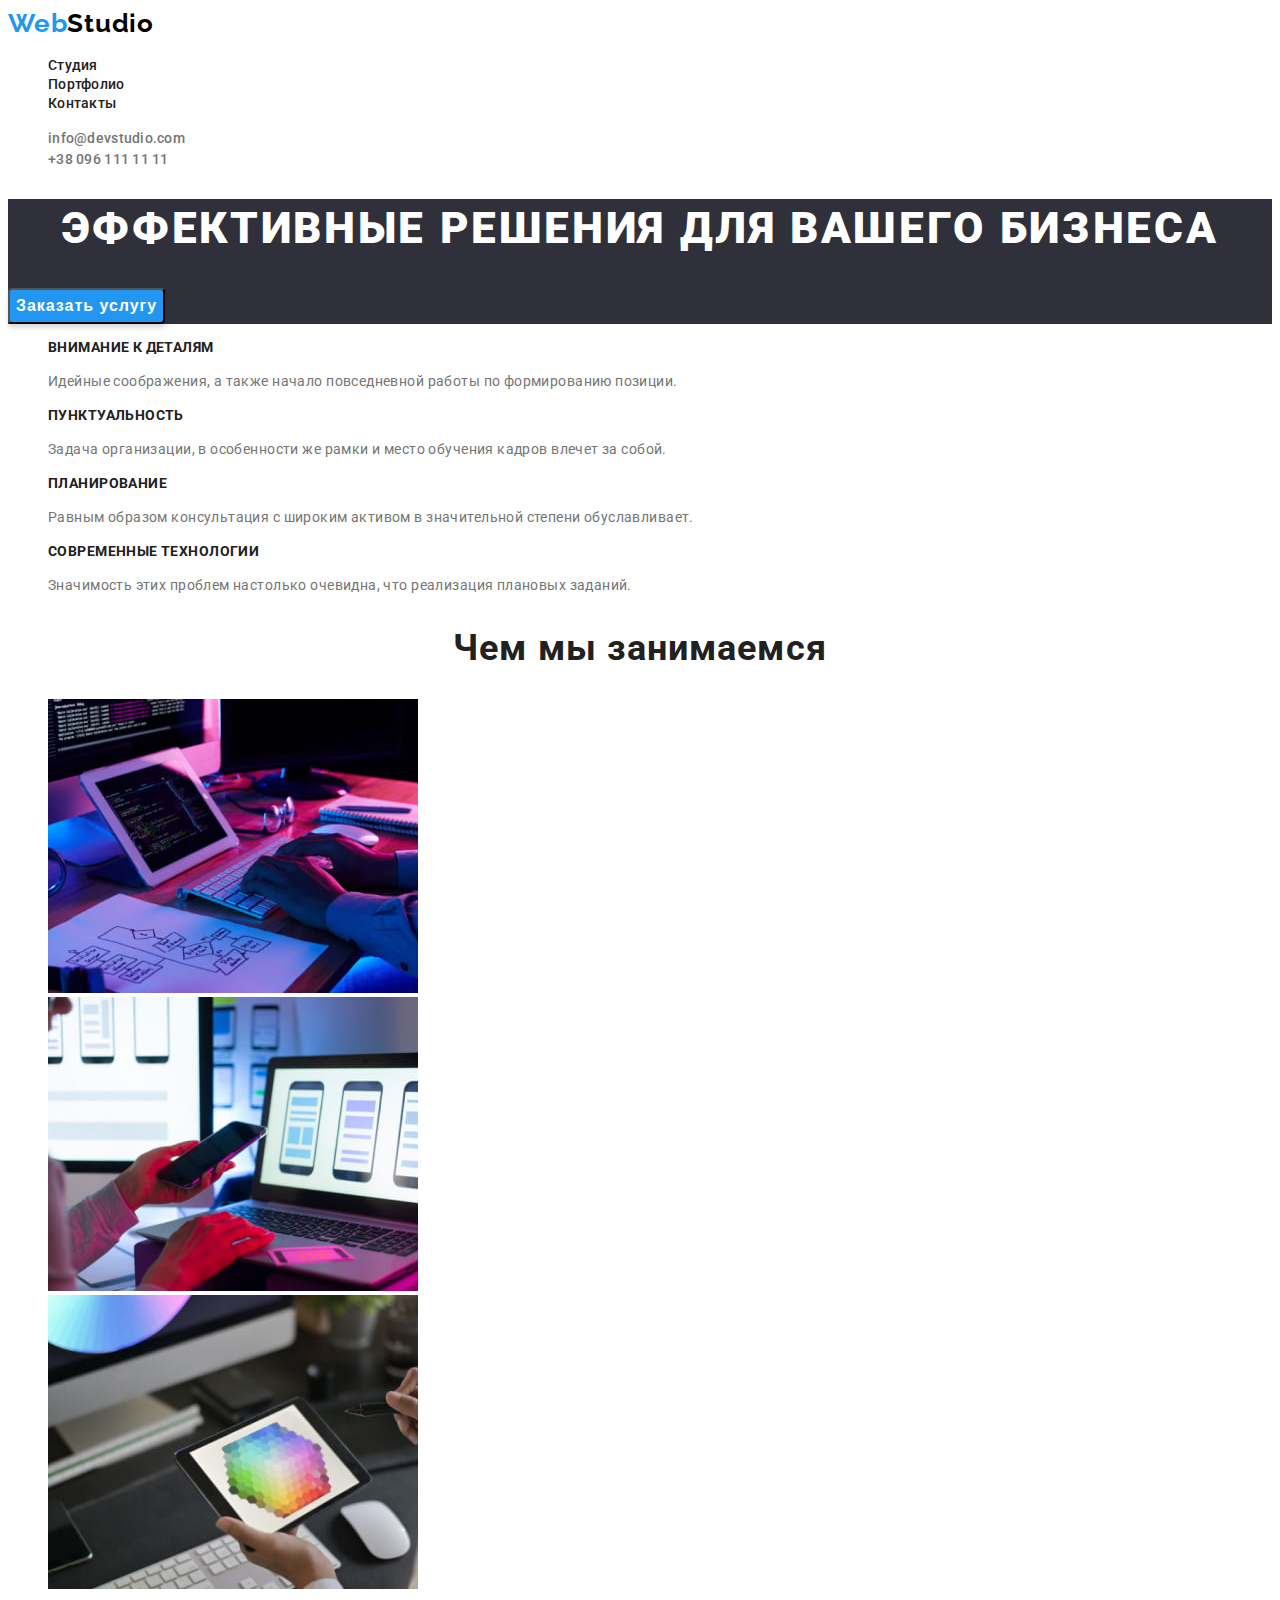
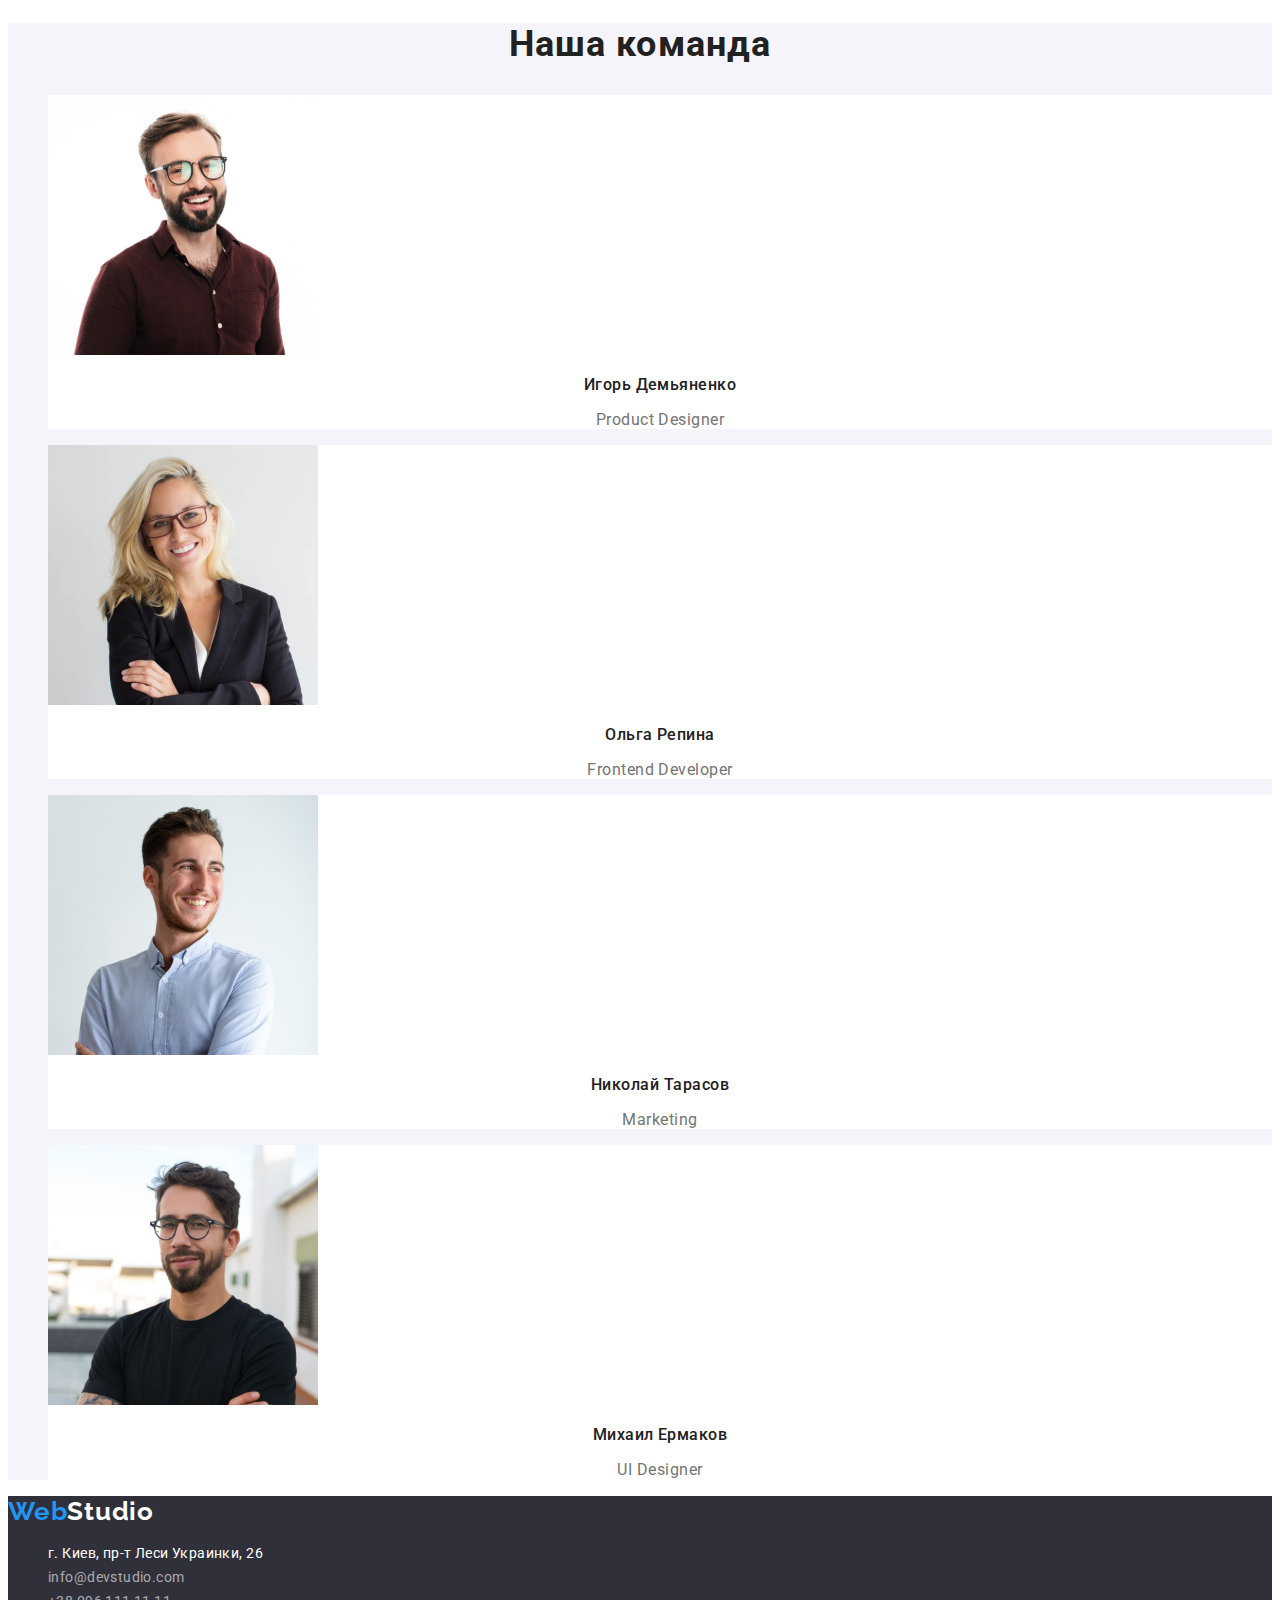
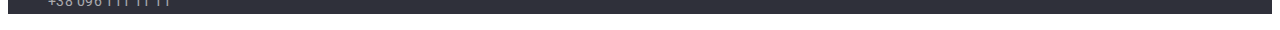
==== index.html @ 6df21501 "Домашнє завдання 2" ====
<!DOCTYPE html>
<html lang="ru">

<head>
    <meta charset="UTF-8">
    <meta http-equiv="X-UA-Compatible" content="IE=edge">
    <meta name="viewport" content="width=device-width, initial-scale=1.0">
    <link rel="preconnect" href="https://fonts.googleapis.com">
    <link rel="preconnect" href="https://fonts.gstatic.com" crossorigin>
    <link href="https://fonts.googleapis.com/css2?family=Raleway:wght@700&family=Roboto:wght@400;500;700;900&display=swap"
        rel="stylesheet">
    <link rel="stylesheet" href="./css/styles.css">
    <title>Студия</title>
</head>

<body>
    <header class="page-header">
        <nav>
            <a class="logo" href="./index.html">Web<span class="logo-header">Studio</span></a>
            <ul class="site-nav">
                <li><a class="site-nav-link" href="#">Студия</a></li>
                <li><a class="site-nav-link" href="./portfolio.html">Портфолио</a></li>
                <li><a class="site-nav-link" href="#">Контакты</a></li>
            </ul>  
        </nav>
        <ul class="auth-nav">
            <li><a class="auth-nav-link" href="mailto:info@devstudio.com" >info@devstudio.com</a></li>
            <li><a class="auth-nav-link" href="tel:+380961111111">+38 096 111 11 11</a></li>
        </ul>
    </header>
    <main class="page-main">
        <!--Шапка-->
        <section class="main-section">
            <h1 class="main-title">Эффективные решения для вашего бизнеса</h1>
            <button class="main-button" type="button">Заказать услугу</button>
        </section>
        <!--Особенности-->
        <section class="feature">
            <h2 style="display: none;">Наши преимущества</h2>
            <ul class="feature-list">
                <li>
                    <h3 class="feature-list-title">Внимание к деталям</h3>
                    <p class="feature-list-text">Идейные соображения, а также начало повседневной работы по формированию позиции.</p>
                </li>
                <li>
                    <h3 class="feature-list-title">Пунктуальность</h3>
                    <p class="feature-list-text">Задача организации, в особенности же рамки и место обучения кадров влечет за собой.</p>
                </li>
                <li>
                    <h3 class="feature-list-title">Планирование</h3>
                    <p class="feature-list-text">Равным образом консультация с широким активом в значительной степени обуславливает.</p>
                </li>
                <li>
                    <h3 class="feature-list-title">Современные технологии</h3>
                    <p class="feature-list-text">Значимость этих проблем настолько очевидна, что реализация плановых заданий.</p>
                </li>
            </ul>
        </section>
        <!--Чем мы занимаемся-->
        <section class="work">
            <h2 class="section-title">Чем мы занимаемся</h2>
            <ul class="work-list">
                <li><img src="./images/box1.jpg" alt="Печатает разметку сайта или приложении" width="370" height="294">
                </li>
                <li><img src="./images/box2.jpg" alt="Разрабатывает мобильные приложения" width="370" height="294">
                </li>
                <li><img src="./images/box3.jpg" alt="Оформляет сайты или приложения" width="370" height="294"></li>
            </ul>
        </section>
        <!--Наша команда-->
        <section class="team">
            <h2 class="section-title">Наша команда</h2>
            <ul class="team-list">
                <li class="team-list-item">
                    <img src="./images/Igor_Demyanenko.jpg" alt="Игорь Демьяненко" width="270" height="260">
                    <h3 class="team-list-title">Игорь Демьяненко</h3>
                    <p class="team-list-text">Product Designer</p>
                </li>
                <li class="team-list-item">
                    <img src="./images/Olga_Repina.jpg" alt="Ольга Репина" width="270" height="260">
                    <h3 class="team-list-title">Ольга Репина</h3>
                    <p class="team-list-text">Frontend Developer</p>
                </li>
                <li class="team-list-item">
                    <img src="./images/Nikolai_Tarasov.jpg" alt="Николай Тарасов" width="270" height="260">
                    <h3 class="team-list-title">Николай Тарасов</h3>
                    <p class="team-list-text">Marketing</p>
                </li>
                <li class="team-list-item">
                    <img src="./images/Mikhail_Ermakov.jpg" alt="Михаил Ермаков" width="270" height="260">
                    <h3 class="team-list-title">Михаил Ермаков</h3>
                    <p class="team-list-text">UI Designer</p>
                </li>
            </ul>
        </section>
    </main>
    <footer class="page-footer">
        <a class="logo" href="./index.html">Web<span class="logo-footer">Studio</span></a>
        <address>
            <ul class="address-list">
                <li ><a class="address-list-map" href="http://surl.li/bkaxq" target="_blank" rel="noreferrer noopener">г. Киев, пр-т Леси Украинки, 26</a></li>
                <li ><a class="address-list-link" href="mailto:info@devstudio.com">info@devstudio.com</a></li>
                <li ><a class="address-list-link" href="tel:+380961111111">+38 096 111 11 11</a></li>
            </ul>
        </address>
    </footer>
</body>
</html>
---- css/styles.css ----
:root {
    --title-color: #212121;
    --text-color: #757575;
    --accent-color: #2196f3;
    --primary-white-color: #ffffff;
    --whitecolor-60color: rgba(255, 255, 255, 0.6);
    --dark-background-color: #2f303a;
    --light-background-color: #f5f4fa;
    --logo-black: #000000;
    --box-shadow-color:rgba(0, 0, 0, 0.15);
  }
  body {
    font-family: 'Roboto', sans-serif;
    color: var(--text-color);
    background-color: var(--primary-white-color)
  }
  ul {
    list-style: none;
  }
  .section-title {
    color: var(--title-color);
    font-weight: 700;
    font-size: 36px;
    line-height: 1.17;
    text-align: center;
    letter-spacing: 0.03em;
  }
  /*Лого*/
  .logo {
    font-family: 'Raleway';
    color: var(--accent-color);
    font-weight: 700;
    font-size: 26px;
    line-height: 1.19;
    letter-spacing: 0.03em;
    text-decoration-line: none;
  }
  .logo-header {
    color: var(--logo-black);
    font-weight: 700;
    font-size: 26px;
    line-height: 1.19;
    letter-spacing: 0.03em;
  }
  .logo-footer {
    color: var(--primary-white-color);
    font-weight: 700;
    font-size: 26px;
    line-height: 1.19;
    letter-spacing: 0.03em;
  }
  /*Навігація*/
  .site-nav-link {
    color: var(--title-color);
    font-weight: 500;
    font-size: 14px;
    line-height: 1.14;
    letter-spacing: 0.02em;
    text-decoration-line: none;
  }
  .site-nav-link:hover,
  .site-nav-link:focus {
    color: var(--accent-color);
  }
  .auth-nav-link {
    color: var(--text-color);
    font-weight: 500;
    font-size: 14px;
    line-height: 1.4;
    letter-spacing: 0.02em;
    text-decoration-line: none;
  }
  .auth-nav-link:hover,
  .auth-nav-link:focus {
    color: var(--accent-color);
  }
  /*Шапка*/
  .main-section,
  .page-footer {
    background-color: var(--dark-background-color);
  }
  .main-title {
    color: var(--primary-white-color);
    font-weight: 900;
    font-size: 44px;
    line-height: 1.36;
    text-align: center;
    letter-spacing: 0.06em;
    text-transform: uppercase;
  }
  .main-button {
    color: var(--primary-white-color);
    background: var(--accent-color);
    font-weight: 700;
    font-size: 16px;
    line-height: 1.88;
    display: flex;
    align-items: center;
    text-align: center;
    letter-spacing: 0.06em;
    box-shadow: 0px 4px 4px var(--box-shadow-color);
    border-radius: 4px;
    cursor: pointer;
  }
  /*Особенности*/
  .feature-list-title {
    color: var(--title-color);
    font-weight: 700;
    font-size: 14px;
    line-height: 1.14;
    letter-spacing: 0.03em;
    text-transform: uppercase;
  }
  .feature-list-text {
    font-size: 14px;
    line-height: 1.71;
    letter-spacing: 0.03em;
  }
  /*Наша команда*/
  .team {
    background-color: var(--light-background-color);
  }
  .team-list-item {
    background-color: var(--primary-white-color);
  }
  .team-list-title {
    color: var(--title-color);
    font-weight: 500;
    font-size: 16px;
    line-height: 1.19;
    text-align: center;
    letter-spacing: 0.03em;
  }
  .team-list-text {
    font-size: 16px;
    line-height: 1.19;
    text-align: center;
    letter-spacing: 0.03em;
  }
  /*Підвал*/
  .address-list-map {
    color: var(--primary-white-color);
    font-size: 14px;
    line-height: 1.71;
    letter-spacing: 0.03em;
    font-style: normal;
    text-decoration-line: none;
  }
  .address-list-link {
    color: var(--whitecolor-60color);
    font-size: 14px;
    line-height: 1.71;
    letter-spacing: 0.03em;
    font-style: normal;
    text-decoration-line: none;
  }
  .address-list-map:hover,
  .address-list-map:focus {
    color: var(--accent-color);
  }
  .address-list-link:hover,
  .address-list-link:focus {
    color: var(--accent-color);
  }
  /*ПОРТФОЛІО*/
  /*Фільтри*/
  .filters-button {
    background-color: var(--light-background-color);
    color: var(--title-color);
    font-weight: 500;
    font-size: 16px;
    line-height: 1.62;
    text-align: center;
    letter-spacing: 0.03em;
    cursor: pointer;
  }
  .filters-button:hover,
  .filters-button:focus {
    color: var(--primary-white-color);
    background-color: var(--accent-color);
  }
  /*Проекти*/
  .projects-title {
    color: var(--title-color);
    font-weight: 700;
    font-size: 18px;
    line-height: 2;
    letter-spacing: 0.06em;
  }
  .projects-text {
    font-size: 16px;
    line-height: 1.88;
    letter-spacing: 0.03em;
  }
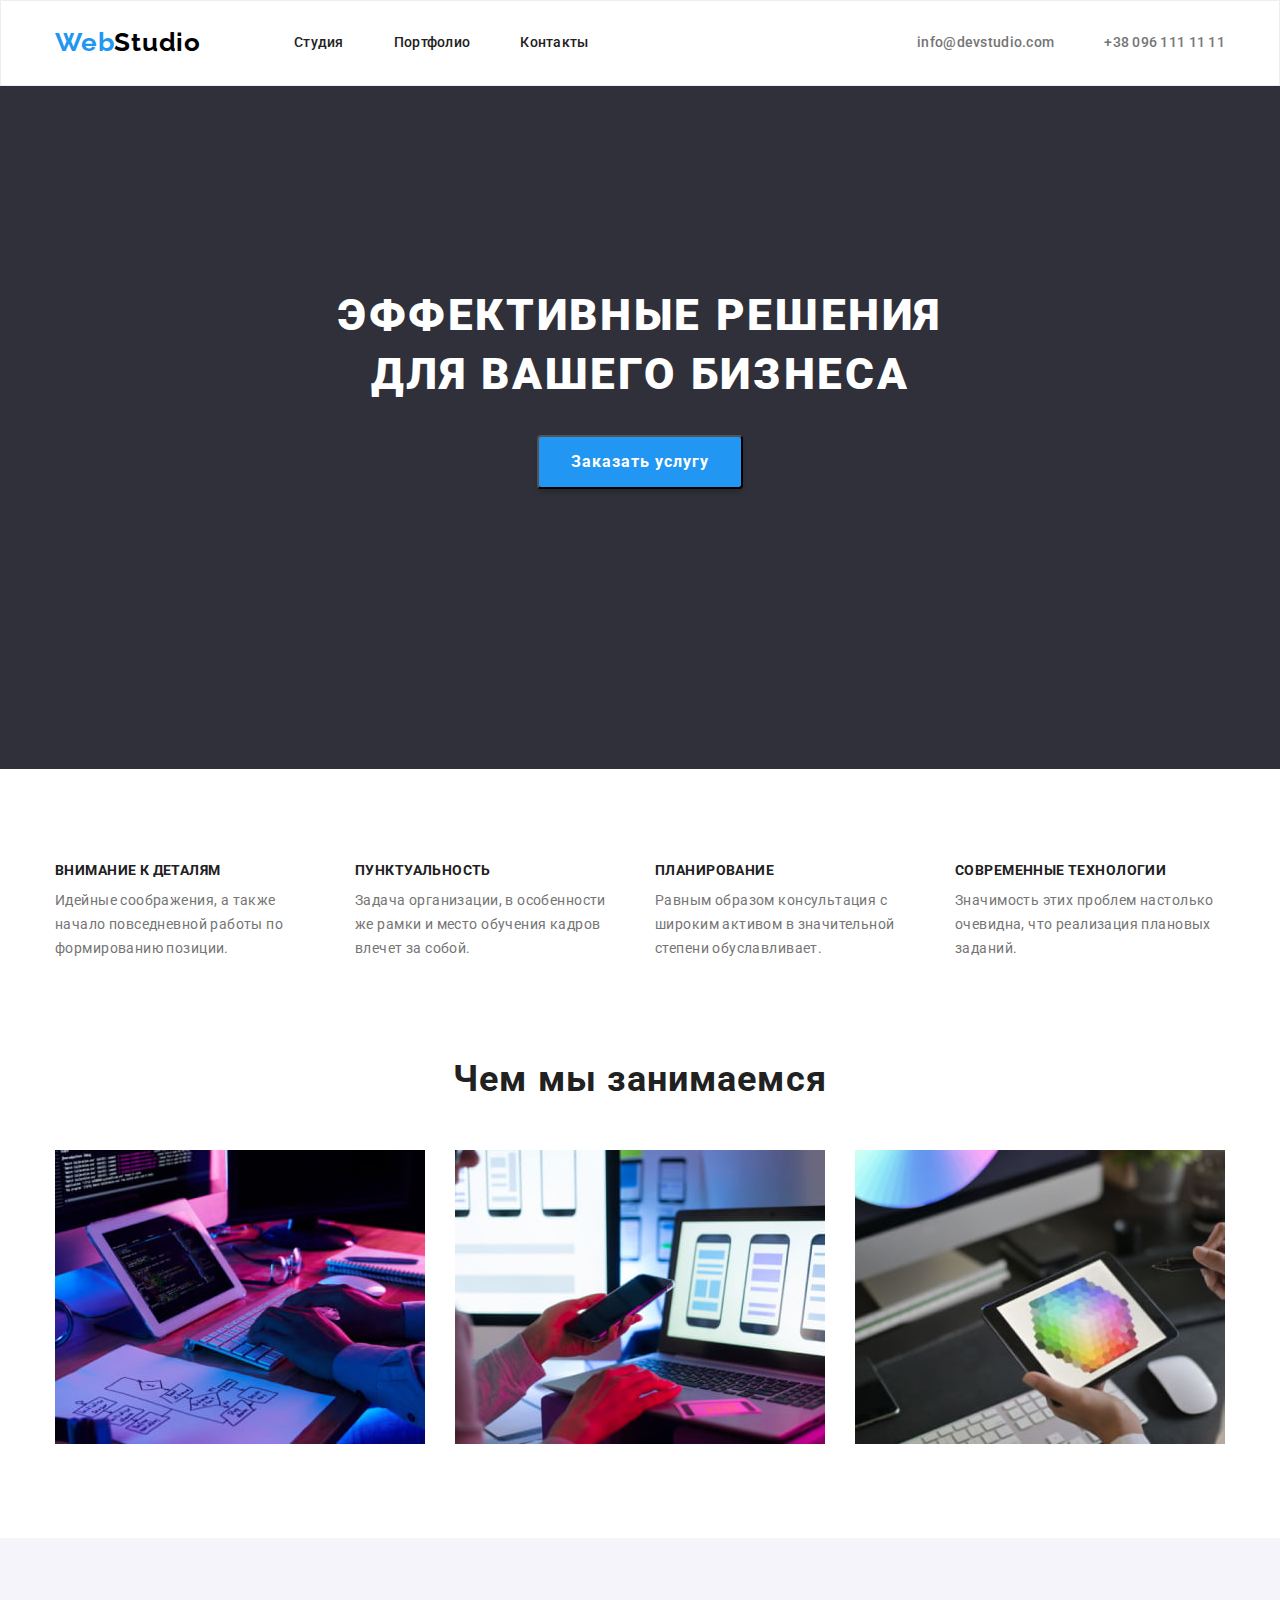
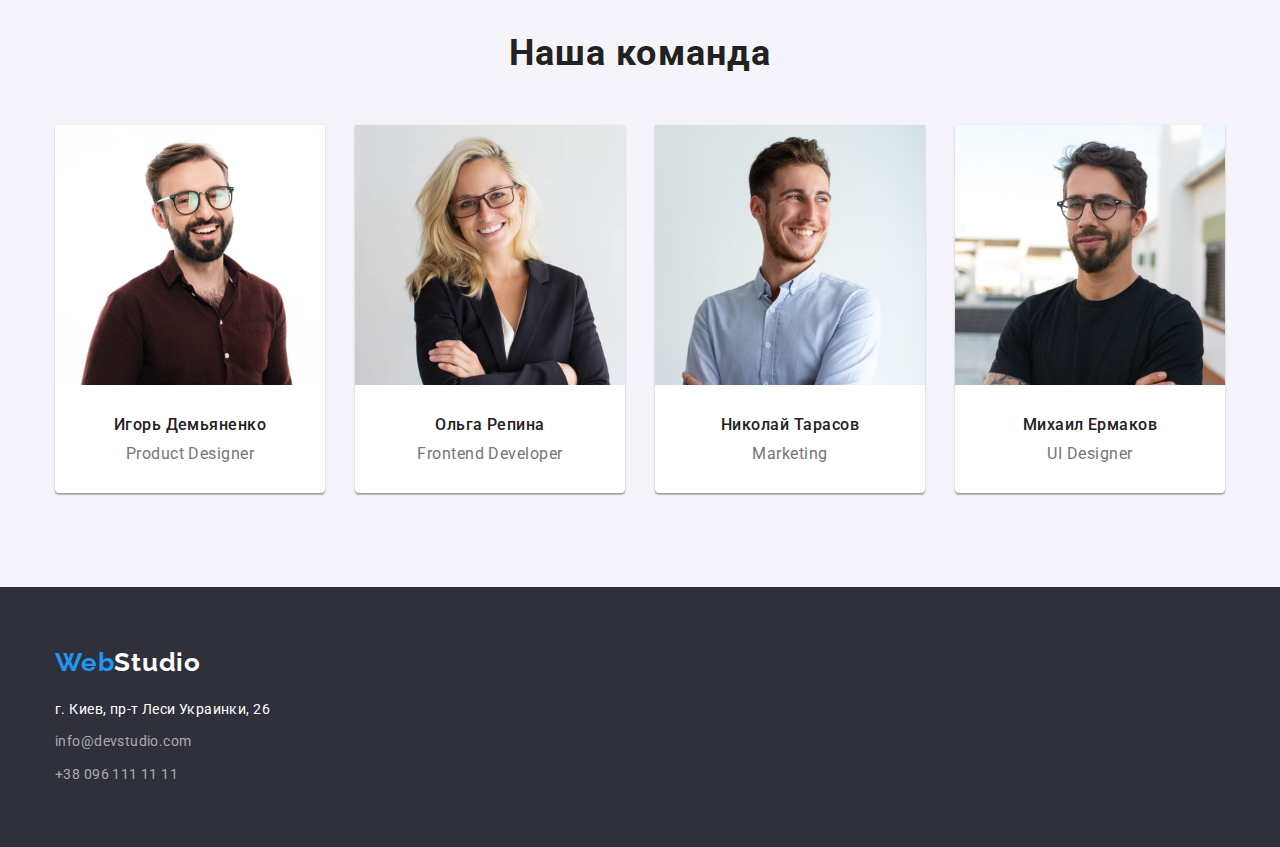
==== commit 9159a00b: "Розміщення контенту" ====
--- a/index.html
+++ b/index.html
@@ -9,67 +9,80 @@
     <link rel="preconnect" href="https://fonts.gstatic.com" crossorigin>
     <link href="https://fonts.googleapis.com/css2?family=Raleway:wght@700&family=Roboto:wght@400;500;700;900&display=swap"
         rel="stylesheet">
+    <link rel="stylesheet" href="https://cdnjs.cloudflare.com/ajax/libs/modern-normalize/1.0.0/modern-normalize.min.css"/>
     <link rel="stylesheet" href="./css/styles.css">
     <title>Студия</title>
 </head>
 
 <body>
     <header class="page-header">
-        <nav>
-            <a class="logo" href="./index.html">Web<span class="logo-header">Studio</span></a>
-            <ul class="site-nav">
-                <li><a class="site-nav-link" href="#">Студия</a></li>
-                <li><a class="site-nav-link" href="./portfolio.html">Портфолио</a></li>
-                <li><a class="site-nav-link" href="#">Контакты</a></li>
-            </ul>  
-        </nav>
-        <ul class="auth-nav">
-            <li><a class="auth-nav-link" href="mailto:info@devstudio.com" >info@devstudio.com</a></li>
-            <li><a class="auth-nav-link" href="tel:+380961111111">+38 096 111 11 11</a></li>
-        </ul>
+        <div class="container main-nav">
+            <nav class="main-nav">
+                <a class="logo" href="./index.html">Web<span class="logo-header">Studio</span></a>
+                <ul class="site-nav">
+                    <li class="site-nav-item"><a class="site-nav-link" href="#">Студия</a></li>
+                    <li class="site-nav-item"><a class="site-nav-link" href="./portfolio.html">Портфолио</a></li>
+                    <li class="site-nav-item"><a class="site-nav-link" href="#">Контакты</a></li>
+                </ul>
+            </nav>
+            <ul class="auth-nav">
+                <li class="auth-nav-item"><a class="auth-nav-link" href="mailto:info@devstudio.com">info@devstudio.com</a></li>
+                <li class="auth-nav-item"><a class="auth-nav-link" href="tel:+380961111111">+38 096 111 11 11</a></li>
+            </ul>
+        </div>
     </header>
     <main class="page-main">
         <!--Шапка-->
-        <section class="main-section">
-            <h1 class="main-title">Эффективные решения для вашего бизнеса</h1>
-            <button class="main-button" type="button">Заказать услугу</button>
+        <section class="main-section section">
+            <div class="container">
+                <h1 class="main-title">Эффективные решения для вашего бизнеса</h1>
+                <button class="main-button" type="button">Заказать услугу</button>
+            </div>
         </section>
         <!--Особенности-->
-        <section class="feature">
-            <h2 style="display: none;">Наши преимущества</h2>
-            <ul class="feature-list">
-                <li>
-                    <h3 class="feature-list-title">Внимание к деталям</h3>
-                    <p class="feature-list-text">Идейные соображения, а также начало повседневной работы по формированию позиции.</p>
-                </li>
-                <li>
-                    <h3 class="feature-list-title">Пунктуальность</h3>
-                    <p class="feature-list-text">Задача организации, в особенности же рамки и место обучения кадров влечет за собой.</p>
-                </li>
-                <li>
-                    <h3 class="feature-list-title">Планирование</h3>
-                    <p class="feature-list-text">Равным образом консультация с широким активом в значительной степени обуславливает.</p>
-                </li>
-                <li>
-                    <h3 class="feature-list-title">Современные технологии</h3>
-                    <p class="feature-list-text">Значимость этих проблем настолько очевидна, что реализация плановых заданий.</p>
-                </li>
-            </ul>
+        <section class="feature section">
+            <div class="container">
+                <h2 style="display: none;">Наши преимущества</h2>
+                <ul class="feature-list">
+                    <li class="feature-list-item">
+                        <h3 class="feature-list-title">Внимание к деталям</h3>
+                        <p class="feature-list-text">Идейные соображения, а также начало повседневной работы по формированию позиции.
+                        </p>
+                    </li>
+                    <li class="feature-list-item">
+                        <h3 class="feature-list-title">Пунктуальность</h3>
+                        <p class="feature-list-text">Задача организации, в особенности же рамки и место обучения кадров влечет за собой.
+                        </p>
+                    </li>
+                    <li class="feature-list-item">
+                        <h3 class="feature-list-title">Планирование</h3>
+                        <p class="feature-list-text">Равным образом консультация с широким активом в значительной степени обуславливает.
+                        </p>
+                    </li>
+                    <li class="feature-list-item">
+                        <h3 class="feature-list-title">Современные технологии</h3>
+                        <p class="feature-list-text">Значимость этих проблем настолько очевидна, что реализация плановых заданий.</p>
+                    </li>
+                </ul>
+            </div>
         </section>
         <!--Чем мы занимаемся-->
-        <section class="work">
-            <h2 class="section-title">Чем мы занимаемся</h2>
-            <ul class="work-list">
-                <li><img src="./images/box1.jpg" alt="Печатает разметку сайта или приложении" width="370" height="294">
-                </li>
-                <li><img src="./images/box2.jpg" alt="Разрабатывает мобильные приложения" width="370" height="294">
-                </li>
-                <li><img src="./images/box3.jpg" alt="Оформляет сайты или приложения" width="370" height="294"></li>
-            </ul>
+        <section class="work section">
+            <div class="container">
+                <h2 class="section-title">Чем мы занимаемся</h2>
+                <ul class="work-list">
+                    <li class="work-list-item"><img src="./images/box1.jpg" alt="Печатает разметку сайта или приложении" width="370" height="294">
+                    </li>
+                    <li class="work-list-item"><img src="./images/box2.jpg" alt="Разрабатывает мобильные приложения" width="370" height="294">
+                    </li>
+                    <li class="work-list-item"><img src="./images/box3.jpg" alt="Оформляет сайты или приложения" width="370" height="294"></li>
+                </ul>
+            </div>
         </section>
         <!--Наша команда-->
-        <section class="team">
-            <h2 class="section-title">Наша команда</h2>
+        <section class="team section">
+            <div class="container">
+                <h2 class="section-title">Наша команда</h2>
             <ul class="team-list">
                 <li class="team-list-item">
                     <img src="./images/Igor_Demyanenko.jpg" alt="Игорь Демьяненко" width="270" height="260">
@@ -91,18 +104,20 @@
                     <h3 class="team-list-title">Михаил Ермаков</h3>
                     <p class="team-list-text">UI Designer</p>
                 </li>
-            </ul>
         </section>
     </main>
     <footer class="page-footer">
-        <a class="logo" href="./index.html">Web<span class="logo-footer">Studio</span></a>
-        <address>
-            <ul class="address-list">
-                <li ><a class="address-list-map" href="http://surl.li/bkaxq" target="_blank" rel="noreferrer noopener">г. Киев, пр-т Леси Украинки, 26</a></li>
-                <li ><a class="address-list-link" href="mailto:info@devstudio.com">info@devstudio.com</a></li>
-                <li ><a class="address-list-link" href="tel:+380961111111">+38 096 111 11 11</a></li>
-            </ul>
-        </address>
+        <div class="container footer-list">
+            <a class="logo" href="./index.html">Web<span class="logo-footer">Studio</span></a>
+            <address>
+                <ul class="address-list">
+                    <li class="address-item"><a class="address-list-map" href="http://surl.li/bkaxq" target="_blank" rel="noreferrer noopener">г. Киев,
+                            пр-т Леси Украинки, 26</a></li>
+                    <li class="address-item"><a class="address-list-link" href="mailto:info@devstudio.com">info@devstudio.com</a></li>
+                    <li class="address-item"><a class="address-list-link" href="tel:+380961111111">+38 096 111 11 11</a></li>
+                </ul>
+            </address>
+        </div>
     </footer>
 </body>
 </html>--- a/css/styles.css
+++ b/css/styles.css
@@ -8,6 +8,7 @@
     --light-background-color: #f5f4fa;
     --logo-black: #000000;
     --box-shadow-color:rgba(0, 0, 0, 0.15);
+    --border-color: #eeeeee;
   }
   body {
     font-family: 'Roboto', sans-serif;
@@ -16,6 +17,26 @@
   }
   ul {
     list-style: none;
+    margin-top: 0px;
+    margin-bottom: 0px;
+    padding: 0px;
+  }
+  h1, h2, h3, p {
+    margin: 0px 0px;
+  }
+  img {
+    display: block;
+    max-width: 100%;
+  }
+  .container {
+    width: 100%;
+    max-width: 1200px;
+    margin: 0 auto;
+    padding-left: 15px;
+    padding-right: 15px;
+  }
+  .section {
+    padding: 94px 0px;
   }
   .section-title {
     color: var(--title-color);
@@ -24,6 +45,9 @@
     line-height: 1.17;
     text-align: center;
     letter-spacing: 0.03em;
+  }
+  .page-header {
+    border: 1px solid var(--border-color);
   }
   /*Лого*/
   .logo {
@@ -36,6 +60,7 @@
     text-decoration-line: none;
   }
   .logo-header {
+    padding: 24px 0 25px;
     color: var(--logo-black);
     font-weight: 700;
     font-size: 26px;
@@ -43,6 +68,8 @@
     letter-spacing: 0.03em;
   }
   .logo-footer {
+    margin-top: 60px;
+    margin-bottom: 20px;
     color: var(--primary-white-color);
     font-weight: 700;
     font-size: 26px;
@@ -50,7 +77,21 @@
     letter-spacing: 0.03em;
   }
   /*Навігація*/
+  .main-nav {
+    display: flex;
+    align-items: center;
+    justify-content: space-between;
+  }
+  .site-nav {
+    display: flex;
+    margin-left: 93px;
+  }
+  .site-nav-item:not(:last-child) {
+    margin-right: 50px;
+  }
   .site-nav-link {
+    display: block;
+    padding: 32px 0;
     color: var(--title-color);
     font-weight: 500;
     font-size: 14px;
@@ -62,7 +103,15 @@
   .site-nav-link:focus {
     color: var(--accent-color);
   }
+  .auth-nav {
+    display: flex;
+  }
+  .auth-nav-item:not(:last-child) {
+    margin-right: 50px;
+  }
   .auth-nav-link {
+    display: block;
+    padding: 32px 0;
     color: var(--text-color);
     font-weight: 500;
     font-size: 14px;
@@ -79,6 +128,9 @@
   .page-footer {
     background-color: var(--dark-background-color);
   }
+  .main-section {
+    padding: 200px 0 280px;
+  }
   .main-title {
     color: var(--primary-white-color);
     font-weight: 900;
@@ -87,6 +139,8 @@
     text-align: center;
     letter-spacing: 0.06em;
     text-transform: uppercase;
+    max-width: 696px;
+    margin: 0px auto 30px;
   }
   .main-button {
     color: var(--primary-white-color);
@@ -101,9 +155,24 @@
     box-shadow: 0px 4px 4px var(--box-shadow-color);
     border-radius: 4px;
     cursor: pointer;
+    margin: 0 auto;
+    padding: 10px 32px;
   }
   /*Особенности*/
+  .feature-list {
+    display: flex;
+    padding: 0px;
+    margin: 0px;
+  }
+  .feature-list-item {
+    width: 270px;
+    height: 101px;
+  }
+  .feature-list-item:not(:last-child) {
+    margin-right: 30px;
+  }
   .feature-list-title {
+    margin-bottom: 10px;
     color: var(--title-color);
     font-weight: 700;
     font-size: 14px;
@@ -115,15 +184,40 @@
     font-size: 14px;
     line-height: 1.71;
     letter-spacing: 0.03em;
+  }
+  /*Чим ми займаємось*/
+  .work {
+    padding-top: 0px;
+  }
+  .work-list {
+    display: flex;
+    margin-top: 50px;
+    padding: 0px;
+  }
+  .work-list-item:not(:last-child) {
+    margin-right: 30px;
   }
   /*Наша команда*/
   .team {
     background-color: var(--light-background-color);
   }
+  .team-list {
+    display: flex;
+    padding: 0px;
+    margin: 50px 0 0;
+  }
+  .team-list-item:not(:last-child) {
+    margin-right: 30px;
+  }
   .team-list-item {
     background-color: var(--primary-white-color);
+    box-shadow: 0px 1px 3px rgba(0, 0, 0, 0.12),
+    0px 1px 1px rgba(0, 0, 0, 0.14),
+    0px 2px 1px rgba(0, 0, 0, 0.2);
+    border-radius: 0px 0px 4px 4px;
   }
   .team-list-title {
+    margin: 30px auto 10px;
     color: var(--title-color);
     font-weight: 500;
     font-size: 16px;
@@ -132,12 +226,24 @@
     letter-spacing: 0.03em;
   }
   .team-list-text {
+    margin-bottom: 30px;
     font-size: 16px;
     line-height: 1.19;
     text-align: center;
     letter-spacing: 0.03em;
   }
   /*Підвал*/
+  .footer-list{
+    display: flex;
+    flex-direction: column;
+    padding: 60px 15px;
+  }
+  .address-list {
+    padding: 20px 0px 0px;
+  }
+  .address-item:not(:first-child) {
+    padding-top: 9px;
+  }
   .address-list-map {
     color: var(--primary-white-color);
     font-size: 14px;
@@ -164,6 +270,20 @@
   }
   /*ПОРТФОЛІО*/
   /*Фільтри*/
+  .container .portfolio {
+    margin-top: 94px;
+    margin-bottom: 94px;
+  }
+  .filters {
+    display: flex;
+    justify-content: center;
+  }
+  .filters-item {
+    margin-bottom: 34px;
+  }
+  .filters-item:not(:last-child) {
+    margin-right: 8px;
+  }
   .filters-button {
     background-color: var(--light-background-color);
     color: var(--title-color);
@@ -173,6 +293,9 @@
     text-align: center;
     letter-spacing: 0.03em;
     cursor: pointer;
+    border-radius: 4px;
+    border: none;
+    padding: 6px 22px;
   }
   .filters-button:hover,
   .filters-button:focus {
@@ -180,7 +303,24 @@
     background-color: var(--accent-color);
   }
   /*Проекти*/
+  .projects {
+    display: flex;
+    flex-wrap: wrap;
+    margin-top: -30px;
+    margin-left: -30px;
+  }
+  .projects-item {
+    margin-top: 30px;
+    margin-left: 30px;
+    /*flex-basis: calc((100% - 90px) / 3);*/
+    flex-basis: ((100%-60)/3);
+  }
+  .projects-content {
+    padding: 20px 24px;
+    border: 1px solid var(--border-color)
+  }
   .projects-title {
+    margin-bottom: 4px;
     color: var(--title-color);
     font-weight: 700;
     font-size: 18px;
@@ -192,4 +332,5 @@
     line-height: 1.88;
     letter-spacing: 0.03em;
   }
-  +  
+
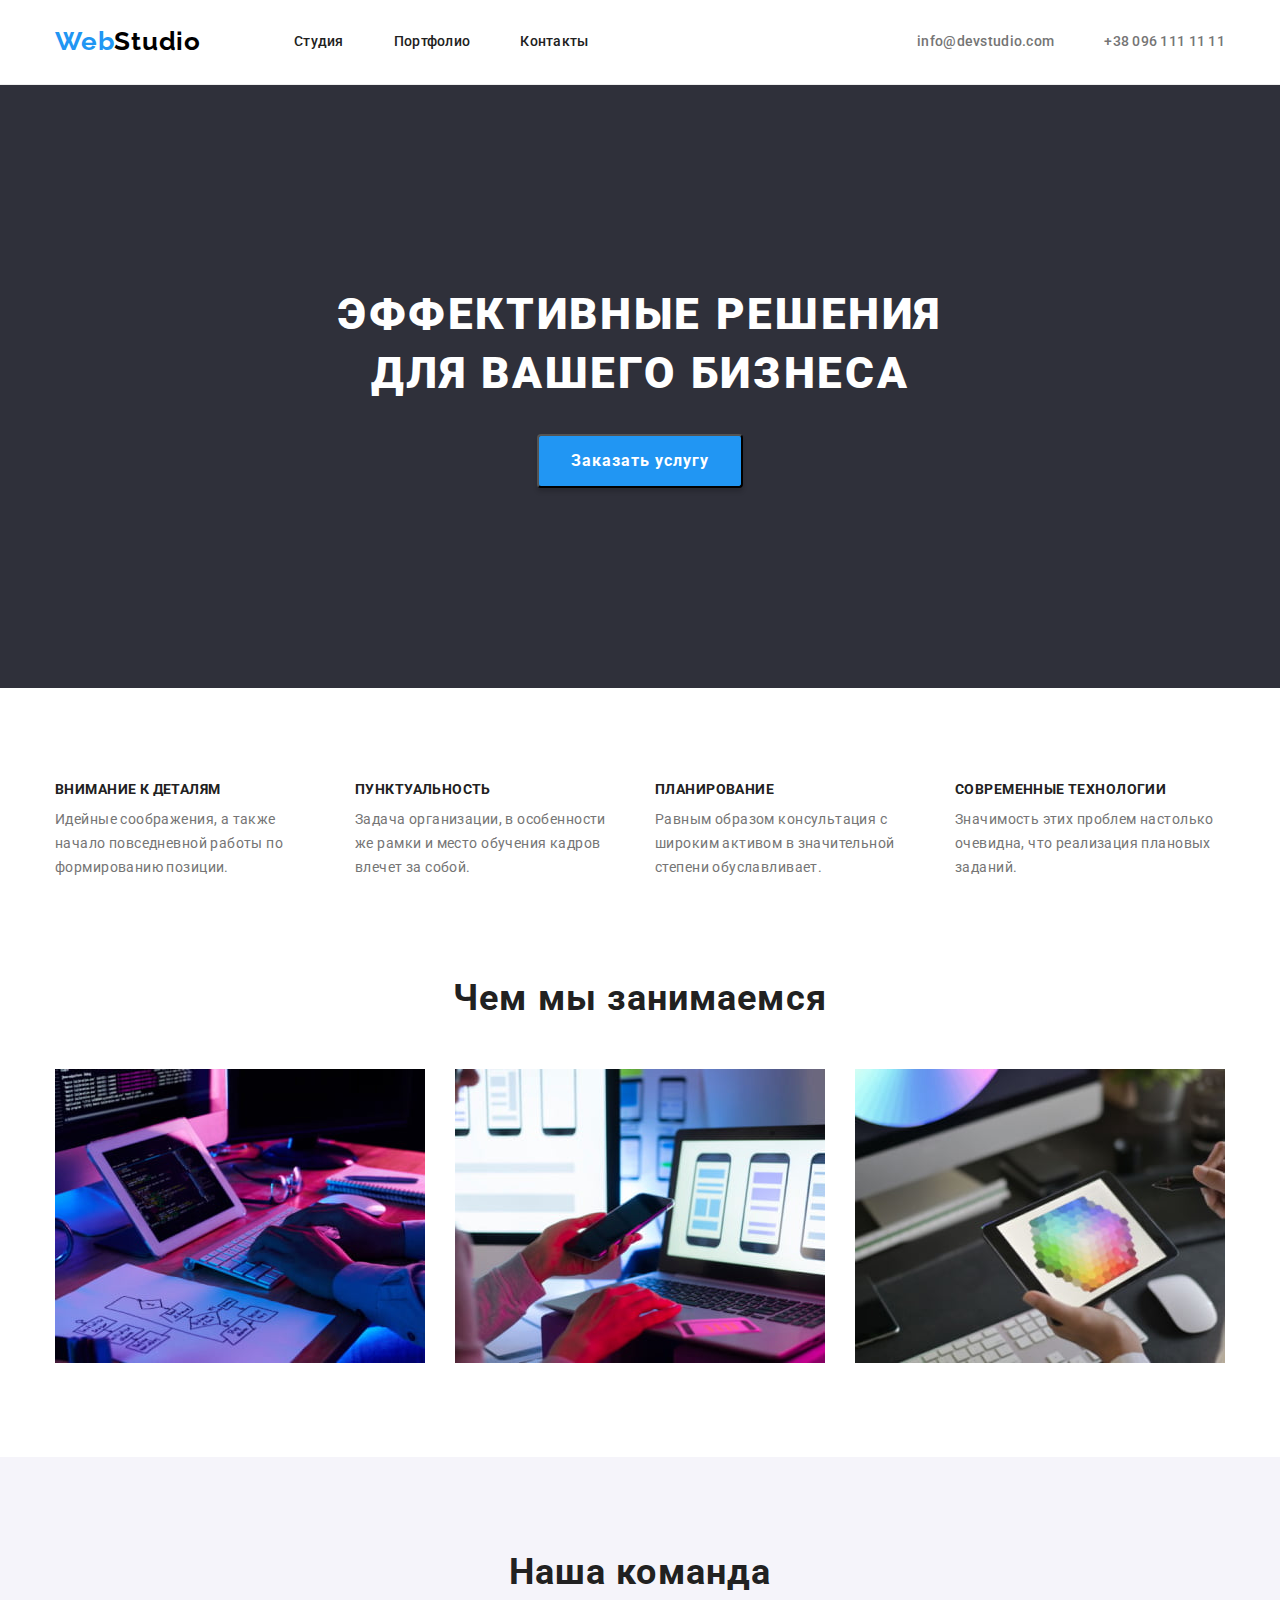
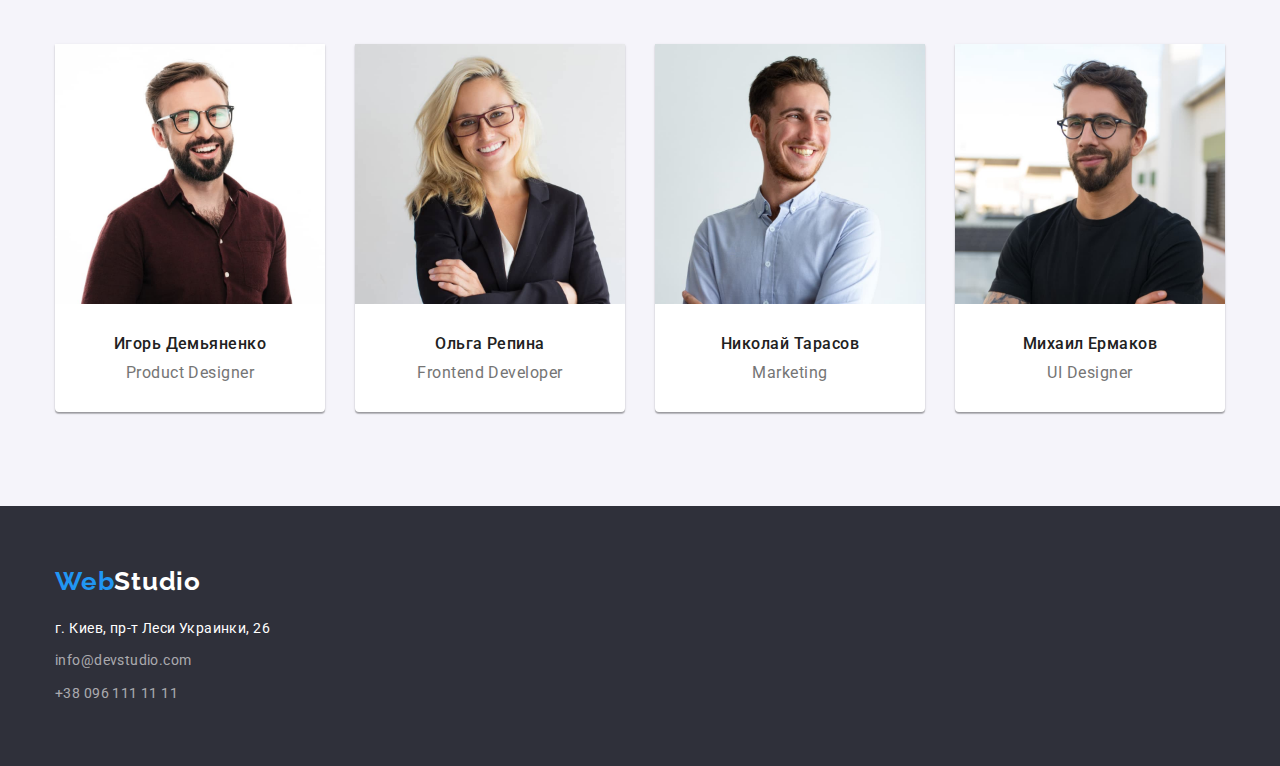
==== commit caa36fd6: "Позиціювання елементів" ====
--- a/index.html
+++ b/index.html
@@ -33,16 +33,16 @@
     </header>
     <main class="page-main">
         <!--Шапка-->
-        <section class="main-section section">
+        <section class="main-section">
             <div class="container">
                 <h1 class="main-title">Эффективные решения для вашего бизнеса</h1>
                 <button class="main-button" type="button">Заказать услугу</button>
             </div>
         </section>
         <!--Особенности-->
-        <section class="feature section">
+        <section class="section">
             <div class="container">
-                <h2 style="display: none;">Наши преимущества</h2>
+                <h2 class="visually-hidden">Наши преимущества</h2>
                 <ul class="feature-list">
                     <li class="feature-list-item">
                         <h3 class="feature-list-title">Внимание к деталям</h3>
@@ -83,33 +83,43 @@
         <section class="team section">
             <div class="container">
                 <h2 class="section-title">Наша команда</h2>
-            <ul class="team-list">
-                <li class="team-list-item">
-                    <img src="./images/Igor_Demyanenko.jpg" alt="Игорь Демьяненко" width="270" height="260">
-                    <h3 class="team-list-title">Игорь Демьяненко</h3>
-                    <p class="team-list-text">Product Designer</p>
-                </li>
-                <li class="team-list-item">
-                    <img src="./images/Olga_Repina.jpg" alt="Ольга Репина" width="270" height="260">
-                    <h3 class="team-list-title">Ольга Репина</h3>
-                    <p class="team-list-text">Frontend Developer</p>
-                </li>
-                <li class="team-list-item">
-                    <img src="./images/Nikolai_Tarasov.jpg" alt="Николай Тарасов" width="270" height="260">
-                    <h3 class="team-list-title">Николай Тарасов</h3>
-                    <p class="team-list-text">Marketing</p>
-                </li>
-                <li class="team-list-item">
-                    <img src="./images/Mikhail_Ermakov.jpg" alt="Михаил Ермаков" width="270" height="260">
-                    <h3 class="team-list-title">Михаил Ермаков</h3>
-                    <p class="team-list-text">UI Designer</p>
-                </li>
+                <ul class="team-list">
+                    <li class="team-list-item">
+                        <img src="./images/Igor_Demyanenko.jpg" alt="Игорь Демьяненко" width="270" height="260">
+                        <div class="team-info">
+                            <h3 class="team-list-title">Игорь Демьяненко</h3>
+                            <p class="team-list-text">Product Designer</p>
+                        </div>
+                    </li>
+                    <li class="team-list-item">
+                        <img src="./images/Olga_Repina.jpg" alt="Ольга Репина" width="270" height="260">
+                        <div class="team-info">
+                            <h3 class="team-list-title">Ольга Репина</h3>
+                            <p class="team-list-text">Frontend Developer</p>
+                        </div>
+                    </li>
+                    <li class="team-list-item">
+                        <img src="./images/Nikolai_Tarasov.jpg" alt="Николай Тарасов" width="270" height="260">
+                        <div class="team-info">
+                            <h3 class="team-list-title">Николай Тарасов</h3>
+                            <p class="team-list-text">Marketing</p>
+                        </div>
+                    </li>
+                    <li class="team-list-item">
+                        <img src="./images/Mikhail_Ermakov.jpg" alt="Михаил Ермаков" width="270" height="260">
+                        <div class="team-info">
+                            <h3 class="team-list-title">Михаил Ермаков</h3>
+                            <p class="team-list-text">UI Designer</p>
+                        </div>
+                    </li>
+                </ul>
+            </div>
         </section>
     </main>
     <footer class="page-footer">
         <div class="container footer-list">
             <a class="logo" href="./index.html">Web<span class="logo-footer">Studio</span></a>
-            <address>
+            <address class="addres-info">
                 <ul class="address-list">
                     <li class="address-item"><a class="address-list-map" href="http://surl.li/bkaxq" target="_blank" rel="noreferrer noopener">г. Киев,
                             пр-т Леси Украинки, 26</a></li>
--- a/css/styles.css
+++ b/css/styles.css
@@ -24,13 +24,20 @@
   h1, h2, h3, p {
     margin: 0px 0px;
   }
+  .visually-hidden {
+    position: absolute;
+    clip: rect(0 0 0 0);
+    width: 1px;
+    height: 1px;
+    margin: -1px;
+  }
   img {
     display: block;
     max-width: 100%;
+    height: auto;
   }
   .container {
-    width: 100%;
-    max-width: 1200px;
+    width: 1200px;
     margin: 0 auto;
     padding-left: 15px;
     padding-right: 15px;
@@ -47,7 +54,7 @@
     letter-spacing: 0.03em;
   }
   .page-header {
-    border: 1px solid var(--border-color);
+    border-bottom: 1px solid var(--border-color);
   }
   /*Лого*/
   .logo {
@@ -129,7 +136,7 @@
     background-color: var(--dark-background-color);
   }
   .main-section {
-    padding: 200px 0 280px;
+    padding: 200px 0 200px;
   }
   .main-title {
     color: var(--primary-white-color);
@@ -216,8 +223,12 @@
     0px 2px 1px rgba(0, 0, 0, 0.2);
     border-radius: 0px 0px 4px 4px;
   }
+  .team-info {
+    padding-top: 30px;
+    padding-bottom: 30px;
+  }
   .team-list-title {
-    margin: 30px auto 10px;
+    margin-bottom: 10px;
     color: var(--title-color);
     font-weight: 500;
     font-size: 16px;
@@ -226,23 +237,21 @@
     letter-spacing: 0.03em;
   }
   .team-list-text {
-    margin-bottom: 30px;
     font-size: 16px;
     line-height: 1.19;
     text-align: center;
     letter-spacing: 0.03em;
   }
   /*Підвал*/
-  .footer-list{
-    display: flex;
-    flex-direction: column;
-    padding: 60px 15px;
-  }
-  .address-list {
-    padding: 20px 0px 0px;
+  .page-footer {
+    padding-top: 60px;
+    padding-bottom: 60px;
+  }
+  .addres-info {
+    margin-top: 20px;
   }
   .address-item:not(:first-child) {
-    padding-top: 9px;
+    margin-top: 9px;
   }
   .address-list-map {
     color: var(--primary-white-color);
@@ -277,9 +286,7 @@
   .filters {
     display: flex;
     justify-content: center;
-  }
-  .filters-item {
-    margin-bottom: 34px;
+    margin-bottom: 50px;
   }
   .filters-item:not(:last-child) {
     margin-right: 8px;
@@ -312,8 +319,7 @@
   .projects-item {
     margin-top: 30px;
     margin-left: 30px;
-    /*flex-basis: calc((100% - 90px) / 3);*/
-    flex-basis: ((100%-60)/3);
+    flex-basis: calc((100% - 90px) / 3);
   }
   .projects-content {
     padding: 20px 24px;
